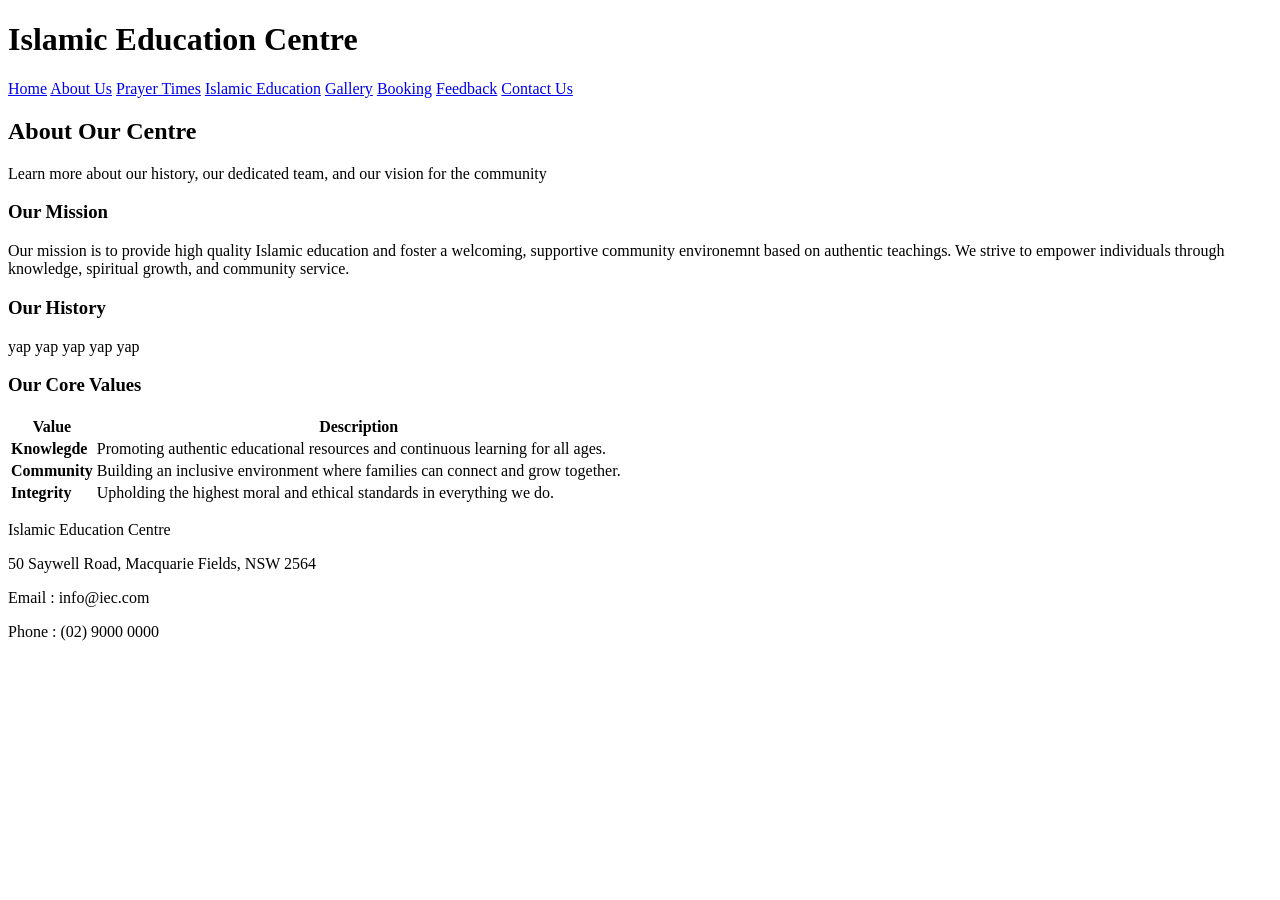
==== interactive media/about.html @ 5a1c0ba5 "Add files via upload" ====
<!DOCTYPE html>
<html lang="en">

<head>
    <meta charset="UTF-8">
    <meta name="viewport" content="width=device-width, initial-scale=1.0">

    <title>About Us</title>

    <!--css link-->
    <link rel="stylesheet" href="css">
</head>

<body>

    <!--header-->
    <header>
        <div class="header-container">
        <h1>Islamic Education Centre</h1>

        <nav>
            <a href="index.html">Home</a>
            <a href="about.html">About Us</a>
            <a href="prayer.html">Prayer Times</a>
            <a href="education.html">Islamic Education</a>
            <a href="gallery.html">Gallery</a>
            <a href="booking.html">Booking</a>
            <a href="feedback.html">Feedback</a>
            <a href="contact.html">Contact Us</a>
        </nav>
        </div>

    </header>

    <main>
        <section class="page-banner">
            <h2>About Our Centre</h2>
            <p>Learn more about our history, our dedicated team, and our vision for the community</p>
        </section>

        <section class="about-content">
            <div class="content-block">
                <h3>Our Mission</h3>
                <p>
                    Our mission is to provide high quality Islamic education and foster a welcoming, supportive community environemnt based on authentic teachings. We strive to empower individuals through knowledge, spiritual growth, and community service.
                </p>
            </div>

            <div class="content-block">
                <h3>Our History</h3>
                <p>
                    yap yap yap yap yap
                </p>
            </div>
        </section>

        <section class="values-section">
            <h3>Our Core Values</h3>
            <table>
                <tr>
                    <th>Value</th>
                    <th>Description</th>
                </tr>

                <tr>
                    <td><strong>Knowlegde</strong></td>
                    <td>Promoting authentic educational resources and continuous learning for all ages.</td>
                </tr>

                <tr>
                    <td><strong>Community</strong></td>
                    <td>Building an inclusive environment where families can connect and grow together.</td>
                </tr>

                <tr>
                    <td><strong>Integrity</strong></td>
                    <td>Upholding the highest moral and ethical standards in everything we do.</td>
                </tr>
            </table>
        </section>
    </main>

    <footer>
        <p>Islamic Education Centre</p>
        <p>50 Saywell Road, Macquarie Fields, NSW 2564</p>
        <p>Email : info@iec.com</p>
        <p>Phone : (02) 9000 0000</p>
    </footer>

</body>

</html>
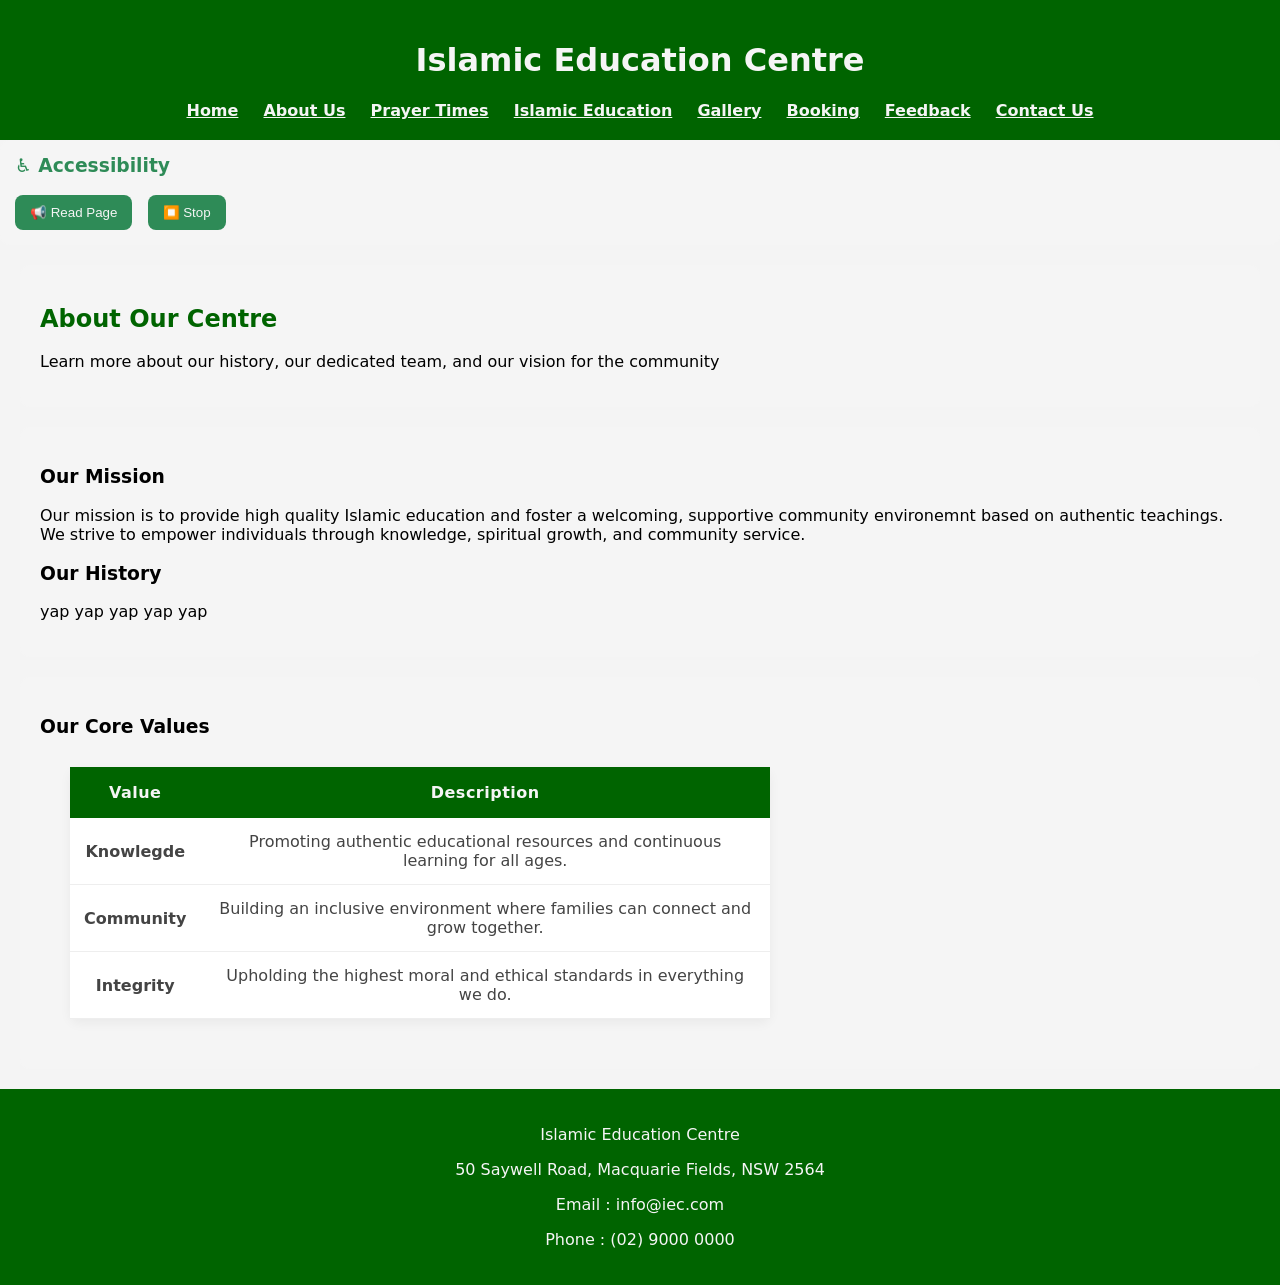
==== commit f49a1666: "Add files via upload" ====
--- a/interactive media/about.html
+++ b/interactive media/about.html
@@ -8,7 +8,7 @@
     <title>About Us</title>
 
     <!--css link-->
-    <link rel="stylesheet" href="css">
+    <link rel="stylesheet" href="style.css">
 </head>
 
 <body>
@@ -33,6 +33,14 @@
     </header>
 
     <main>
+
+        
+        <div class="accessibility">
+            <h3>♿ Accessibility</h3>
+            <button onclick="readPage()">📢 Read Page</button>
+            <button onclick="stopReading()">⏹️ Stop</button>
+        </div>
+
         <section class="page-banner">
             <h2>About Our Centre</h2>
             <p>Learn more about our history, our dedicated team, and our vision for the community</p>
@@ -87,6 +95,8 @@
         <p>Phone : (02) 9000 0000</p>
     </footer>
 
+    <script src="js"></script>
+
 </body>
 
 </html>
--- a/interactive media/style.css
+++ b/interactive media/style.css
@@ -0,0 +1,340 @@
+/*body*/
+body {
+    font-family: system-ui, -apple-system, BlinkMacSystemFont, 'Segoe UI', Roboto, Oxygen, Ubuntu, Cantarell, 'Open Sans', 'Helvetica Neue', sans-serif;
+    background-color: #f4f4f4;
+    margin: 0;
+}
+
+/*header*/
+header {
+    background-color: darkgreen;
+    color: whitesmoke;
+    text-align: center;
+    padding: 20px;
+}
+
+/*nav bar*/
+nav {
+    margin-top: 10px;
+}
+
+nav a {
+    color: whitesmoke;
+    margin: 10px;
+    font-weight: bold;
+}
+
+nav a:hover {
+    color: gold;
+}
+
+/*hero section*/
+.hero-section {
+    position: relative;
+    background-image: url('mosuqe\ int.png');
+    background-size: cover;
+    background-position: center;
+    height: 60vh;
+    display: flex;
+    justify-content: center;
+    align-items: center;
+    overflow: hidden;
+}
+
+/*overlay which darkens*/
+.hero-overlay {
+    background-color: rgba(12, 57, 36, 0.75) !important;
+    position: absolute;
+    top: 0;
+    left: 0;
+    width: 100%;
+    height: 100%;
+    display: flex;
+    flex-direction: column;
+    justify-content: center;
+    align-items: center;
+    text-align: center;
+    z-index: 1;
+}
+
+/*centered content*/
+.hero.content {
+    max-width: 800px;
+    padding: 20px;
+    color: whitesmoke;
+}
+
+.hero-content h2{
+    color: whitesmoke;
+    font-size: 2.8rem;
+    margin-bottom: 15px;
+    letter-spacing: 0.5px;
+}
+
+.hero-content p{
+    font-size: 1.2rem;
+    color: whitesmoke
+}
+
+/*buttons*/
+.button {
+    background-color: gold;
+    color: black;
+    padding: 10px 20px;
+    border-radius: 5px;
+    display: inline-block;
+    margin: 10px;
+}
+
+.button:hover {
+    background-color: orange;
+}
+
+/*sections*/
+section {
+    background-color:whitesmoke;
+    margin: 20px;
+    padding: 20px;
+    border-radius: 10px;
+}
+
+/*headings*/
+h2 {
+    color: darkgreen;
+}
+
+/*prayer table*/
+table {
+    width: 100%;
+    max-width: 700px;
+    margin: 30px;
+    border-collapse: collapse;
+    box-shadow: 0 4px 12px rgba( 0, 0, 0, 0.05);
+    border-radius: 8px;
+}
+
+th {
+    background-color: darkgreen;
+    color: whitesmoke;
+    padding: 16px;
+    font-size: 1rem;
+    font-weight: 600;
+    letter-spacing: 0.5px;
+}
+
+td {
+    padding: 14px;
+    text-align: center;
+    color: #444444;
+    border-bottom: 1px solid #eeeeee;
+    background-color: #ffffff;
+}
+
+table tbody tr:hover td{
+    background-color: #f1ede4;
+}
+
+/*section control*/
+.services-section {
+    padding: 60px 0;
+    background-color: #ffffff;
+}
+
+.announcements-section {
+    padding: 60px 0;
+    background-color: #fcfbf7;
+}
+
+/*service grid layout*/
+.service-grid {
+    display: flex;
+    gap: 20px;
+    justify-content: space-between;
+    margin-top: 30px;
+    max-width: 1000px;
+    margin-left: auto;
+    margin-right: right;
+}
+
+/*service card blocks*/
+.service-card {
+    flex: 1;
+    background-color: #ffffff !important;
+    padding: 25px !important;
+    border-radius: 8px !important;
+    border-top: 4px solid #0c3924 !important;
+    box-shadow: 0 4px 15px rgba(0, 0, 0, 0.05) !important;
+    text-align: left !important;
+}
+
+service-card:hover {
+    transform: translateY(-5px)
+}
+
+.service-card h3 {
+    color: #0c3924 !important;
+    font-size: 1.25rem !important;
+    margin-bottom: 12px !important;
+    margin-top: 0 !important;
+}
+
+.service-card p{
+    color: #555555 !important;
+    font-size: 0.95rem !important;
+    line-height: 1.6 !important;
+    margin: 0 !important;
+}
+
+/*announcement set up*/
+.announcement-feed {
+    max-width: 700px;
+    margin: 30px;
+    display: flex;
+    flex-direction: column;
+    gap: 15px;
+}
+
+/*indiv announcement bar items*/
+.announcement-item {
+    display: flex;
+    align-items: center;
+    gap: 15px;
+    background-color: #ffffff;
+    padding: 15px 20px;
+    border-radius: 6px;
+    border-left: 5px solid #0c3924;
+    box-shadow: 0 2px 8px rgba(0, 0, 0, 0.03);
+    text-align: left;
+}
+
+/*notive types based on urgency*/
+.announcement-item.danger-notice { border-left-color: #d9534f;}
+.announcement-item.dynamic-notice { border-left-color: #dfb76c;}
+
+.announcement-tag {
+    font-size: 0.75rem;
+    font-weight: bold;
+    padding: 4px 8px;
+    border-radius: 4px;
+    background-color: #eeeeee;
+    color: #555555;
+    letter-spacing: 0.5px;
+}
+
+.announcement-item p {
+    margin: 0 !important;
+    color: #222222;
+    font-size: 1.05rem !important;
+    text-align: left !important;
+}
+
+.announcement-item h2,
+.announcement-item h3 {
+    color: #0c3924;
+    margin: 0 !important;
+}
+
+/*adaptability to diff devices*/
+@media (max-width: 768px) {
+    .service-grid {
+        flex-direction: column;
+    }
+    .announcement-item {
+        flex-direction: column;
+        align-items: flex-start;
+        gap: 5px;
+    }
+} 
+
+/*images*/
+img {
+    display: block;
+    margin: auto;
+    max-width: 100%;
+    border-radius: 10px;
+}
+
+/*forms*/
+form {
+    width: 60%;
+    margin: auto;
+}
+
+input,
+textarea {
+    width: 100%;
+    padding: 10px;
+    margin-top: 5px;
+    margin-bottom: 15px;
+}
+
+input[type="submit"] {
+    background-color: darkgreen;
+    color: whitesmoke;
+    border: none;
+    cursor: pointer;
+}
+
+input[type="submit"]:hover{
+    background-color: green;
+}
+
+/*footer*/
+footer {
+    background-color: darkgreen;
+    color: whitesmoke;
+    text-align: center;
+    padding: 20px;
+    margin-top: 20px;
+}
+
+/*mobile view*/
+@media (max-width: 768px) {
+    nav a {
+        display: block;
+        margin: 10px 0;
+    }
+    form {
+        width: 90%;
+    }
+    .hero {
+        padding: 30px;
+    }
+}
+
+/*gallery images*/
+section img{
+    margin: 10px;
+}
+
+.map {
+    width: 100%;
+    height: 450px;
+    border: 0;
+}
+
+.accessibility {
+    background-color: whitesmoke;
+    padding: 15px;
+    border-radius: 10px;
+    margin-bottom: 20px;
+}
+
+.accessibility h3 {
+    margin-top: 0;
+    color: #2e8b57;
+}
+
+.accessibility button {
+    background-color: #2e8b57;
+    color: whitesmoke;
+    border: none;
+    padding: 10px 15px;
+    border-radius: 8px;
+    cursor: pointer;
+    margin-right: 10px;
+}
+
+.accessibility button:hover {
+    background-color: #1b5e20;
+}
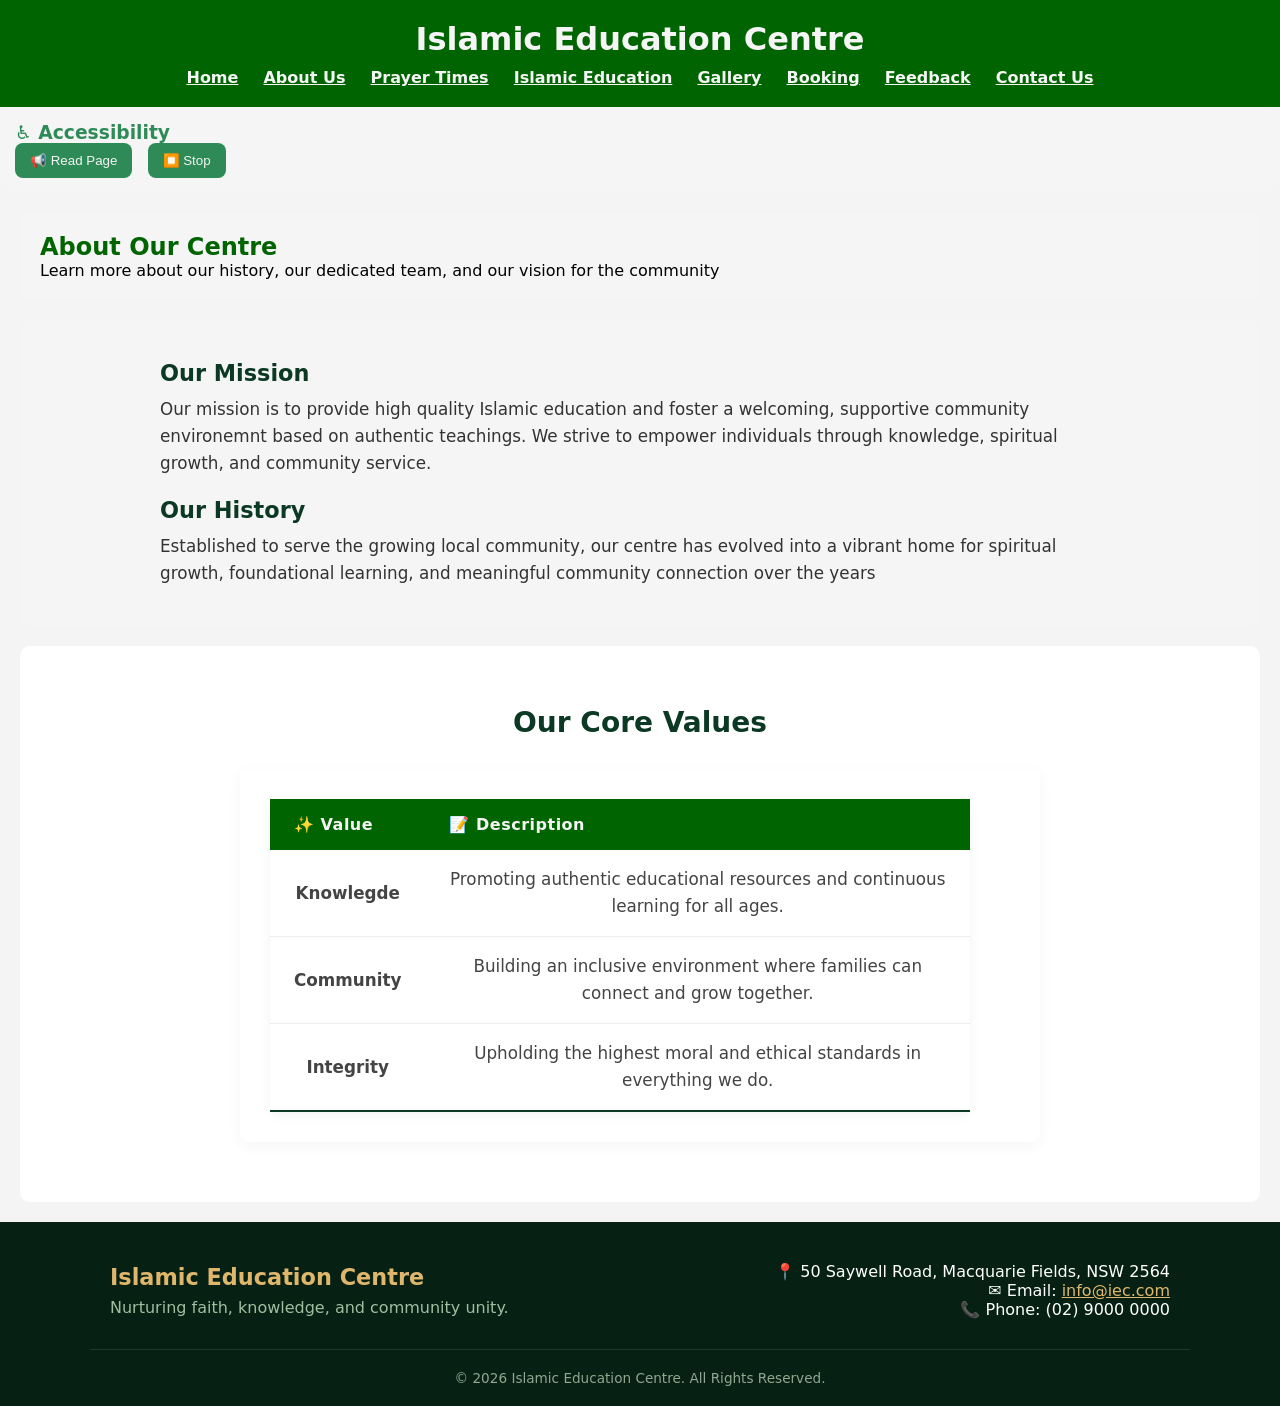
==== commit 1cd2e5b4: "Add files via upload" ====
--- a/interactive media/about.html
+++ b/interactive media/about.html
@@ -57,19 +57,27 @@
             <div class="content-block">
                 <h3>Our History</h3>
                 <p>
-                    yap yap yap yap yap
+                    Established to serve the growing local community, our centre has evolved into a vibrant home for spiritual growth, foundational learning, and meaningful community connection over the years
                 </p>
             </div>
         </section>
 
         <section class="values-section">
+            <div class="content-container">
             <h3>Our Core Values</h3>
-            <table>
+            <div class="title-underline"></div>
+
+            <div class="table-responsive">
+
+            <table class="styled-table">
+                <thead>
                 <tr>
-                    <th>Value</th>
-                    <th>Description</th>
+                    <th>✨ Value</th>
+                    <th>📝 Description</th>
                 </tr>
+                </thead>
 
+                <tbody>
                 <tr>
                     <td><strong>Knowlegde</strong></td>
                     <td>Promoting authentic educational resources and continuous learning for all ages.</td>
@@ -84,15 +92,30 @@
                     <td><strong>Integrity</strong></td>
                     <td>Upholding the highest moral and ethical standards in everything we do.</td>
                 </tr>
+                </tbody>
             </table>
+            </div>
+            </div>
         </section>
     </main>
 
-    <footer>
-        <p>Islamic Education Centre</p>
-        <p>50 Saywell Road, Macquarie Fields, NSW 2564</p>
-        <p>Email : info@iec.com</p>
-        <p>Phone : (02) 9000 0000</p>
+  <!--Footer-->
+    <footer style="width: 100%; background-color: #062014; color: #ffffff; padding: 40px 0 20px 0; box-sizing: border-box; margin: 0;">
+        <div class="footer-container">
+            <div class="footer-brand">
+                <h3>Islamic Education Centre</h3>
+                <p>Nurturing faith, knowledge, and community unity.</p>
+            </div>
+            <div class="footer-info">
+                <p>📍 50 Saywell Road, Macquarie Fields, NSW 2564</p>
+                <p>✉️ Email: <a href="mailto:info@iec.com">info@iec.com</a></p>
+                <p>📞 Phone: (02) 9000 0000</p>
+            </div>
+
+        </div>
+        <div class="footer-bottom">
+            <p>&copy; 2026 Islamic Education Centre. All Rights Reserved.</p>
+        </div>
     </footer>
 
     <script src="js"></script>
--- a/interactive media/style.css
+++ b/interactive media/style.css
@@ -1,4 +1,20 @@
-/*body*/
+/**full-width layout**/
+* {
+    margin: 0;
+    padding: 0;
+    box-sizing: border-box;
+}
+
+html, body {
+    width: 100% !important;
+    max-width: 100% !important;
+    margin: 0 !important;
+    padding: 0 !important;
+    overflow-x: hidden; /**stops horizontal scroll issues**/
+    background-color: #fcfbf7;
+}
+
+/**body**/
 body {
     font-family: system-ui, -apple-system, BlinkMacSystemFont, 'Segoe UI', Roboto, Oxygen, Ubuntu, Cantarell, 'Open Sans', 'Helvetica Neue', sans-serif;
     background-color: #f4f4f4;
@@ -337,4 +353,202 @@
 
 .accessibility button:hover {
     background-color: #1b5e20;
+}
+
+/**quick link layout style**/
+.quick-links-section {
+    padding: 60px;
+    background-color: #fcfbf7;
+    text-align: center;
+}
+
+.quick-links-intro {
+    max-width: 650px;
+    margin: 0 auto 30px;
+    color: #666666;
+    font-size: 1.05rem;
+    line-height: 1.6;
+}
+
+.link-btn-grid {
+    display: flex;
+    justify-content: centre;
+    gap: 15px;
+    flex-wrap: wrap;
+    margin-top: 20px;
+}
+
+.link-btn {
+    display: inline-block;
+    padding: 12px 24px;
+    background-color: #ffffff;
+    color: #0c3924;
+    font-weight: 600;
+    border-radius: 6px;
+    border: 2px solid #0c3924;
+    box-shadow: 0 2px 6px rgba(0, 0, 0, 0.02);
+}
+
+.link-btn:hover {
+    background-color: #0c3924;
+    color: #ffffff;
+    transform: translateY(-2px) !important;
+    box-shadow: 0 4px 12px rgba(12, 57, 36, 0.15);
+}
+
+.site-footer {
+    width: 100% !important;
+    background-color: #062014;
+    color: #ffffff;
+    padding: 40px 0 20px 0;
+    font-family: inherit;
+}
+
+.footer-container {
+    max-width: 1100px;
+    margin: 0 auto !important;
+    padding: 0 20px !important;
+    display: flex;
+    justify-content: space-between;
+    align-items: center;
+    flex-wrap: wrap;
+    gap: 20px;
+    box-sizing: border-box;
+}
+
+.footer-brand {
+    text-align: left !important;
+}
+
+.footer-info {
+    text-align: right !important;
+}
+
+.footer-brand h3 {
+    color: #dfb76c;
+    margin: 0 0 8px 0;
+    font-size: 1.4rem;
+}
+
+.footer-brand p {
+    color: #a0bfa0;
+}
+
+.footer-info a {
+    color: #dfb76c;
+}
+
+.footer-info a:hover {
+    text-decoration: underline;
+}
+
+.footer-bottom {
+    width: 100%;
+    max-width: 1100px;
+    margin: 30px auto 0 auto !important;
+    padding-top: 20px;
+    border-top: 1px solid rgba(255, 255, 255, 0.1);
+    text-align: center !important;
+}
+
+.footer-bottom p {
+    margin: 0 !important;
+    font-size: 0.85rem;
+    color: #8fa88f;
+    text-align: center !important;
+}
+
+/**adaptable to phone layout**/
+@media (max-width: 768px) {
+    .footer-container {
+        flex-direction: column;
+        text-align: center !important;
+    }
+    .footer-brand, .footer-info {
+        text-align: center !important;
+    }
+}
+
+/**about us page is centered on screens**/
+.content-block {
+    max-width: 1000px;
+    margin: 20px auto;
+    padding: 0 20px;
+    text-align: left;
+}
+
+.content-block h3 {
+    color: #0c3924;
+    font-size: 1.4rem;
+    margin-bottom: 10px;
+}
+
+.content-block p {
+    color: #333333;
+    line-height: 1.6;
+    font-size: 1.05rem;
+}
+
+.values-section {
+    padding: 60px 0;
+    background-color: #ffffff;
+    text-align: center;
+}
+
+.values-section h3 {
+    font-size: 1.75rem;
+    color: #0c3924;
+    margin-bottom: 5px;
+}
+
+/**responsive container to prevent overflow on smaller screens**/
+.table-responsive {
+    width: 100%;
+    max-width: 800px;
+    margin: 30px auto 0 auto;
+    overflow-x: auto;
+    box-shadow: 0 4px 15px rgba(0, 0, 0, 0.04);
+    border-radius: 8px;
+}
+
+/**table style**/
+.styled-table {
+    width: 100%;
+    border-collapse: collapse;
+    background-color: #ffffff;
+    font-size: 1.05rem;
+    text-align: left;
+}
+
+/**header design**/
+.styled-table thead tr {
+    background-color: #0c3924;
+    color: #ffffff;
+    font-weight: 600;
+}
+
+.styled-table th,
+.styled-table td {
+    padding: 16px 24px;
+}
+
+/**description text style**/
+.styled-table tbody td:last-child {
+    color: #444444;
+    line-height: 1.6;
+}
+
+/**row lines**/
+.styled-table tbody td {
+    border-bottom: 1px solid #eeeeee;
+}
+
+/**hover**/
+.styled-table tbody tr:hover {
+    background-color: #fcfbf7;
+}
+
+/**clean bottom boundary border**/
+.styled-table tbody tr:last-of-type {
+    border-bottom: 2px solid #0c3924;
 }
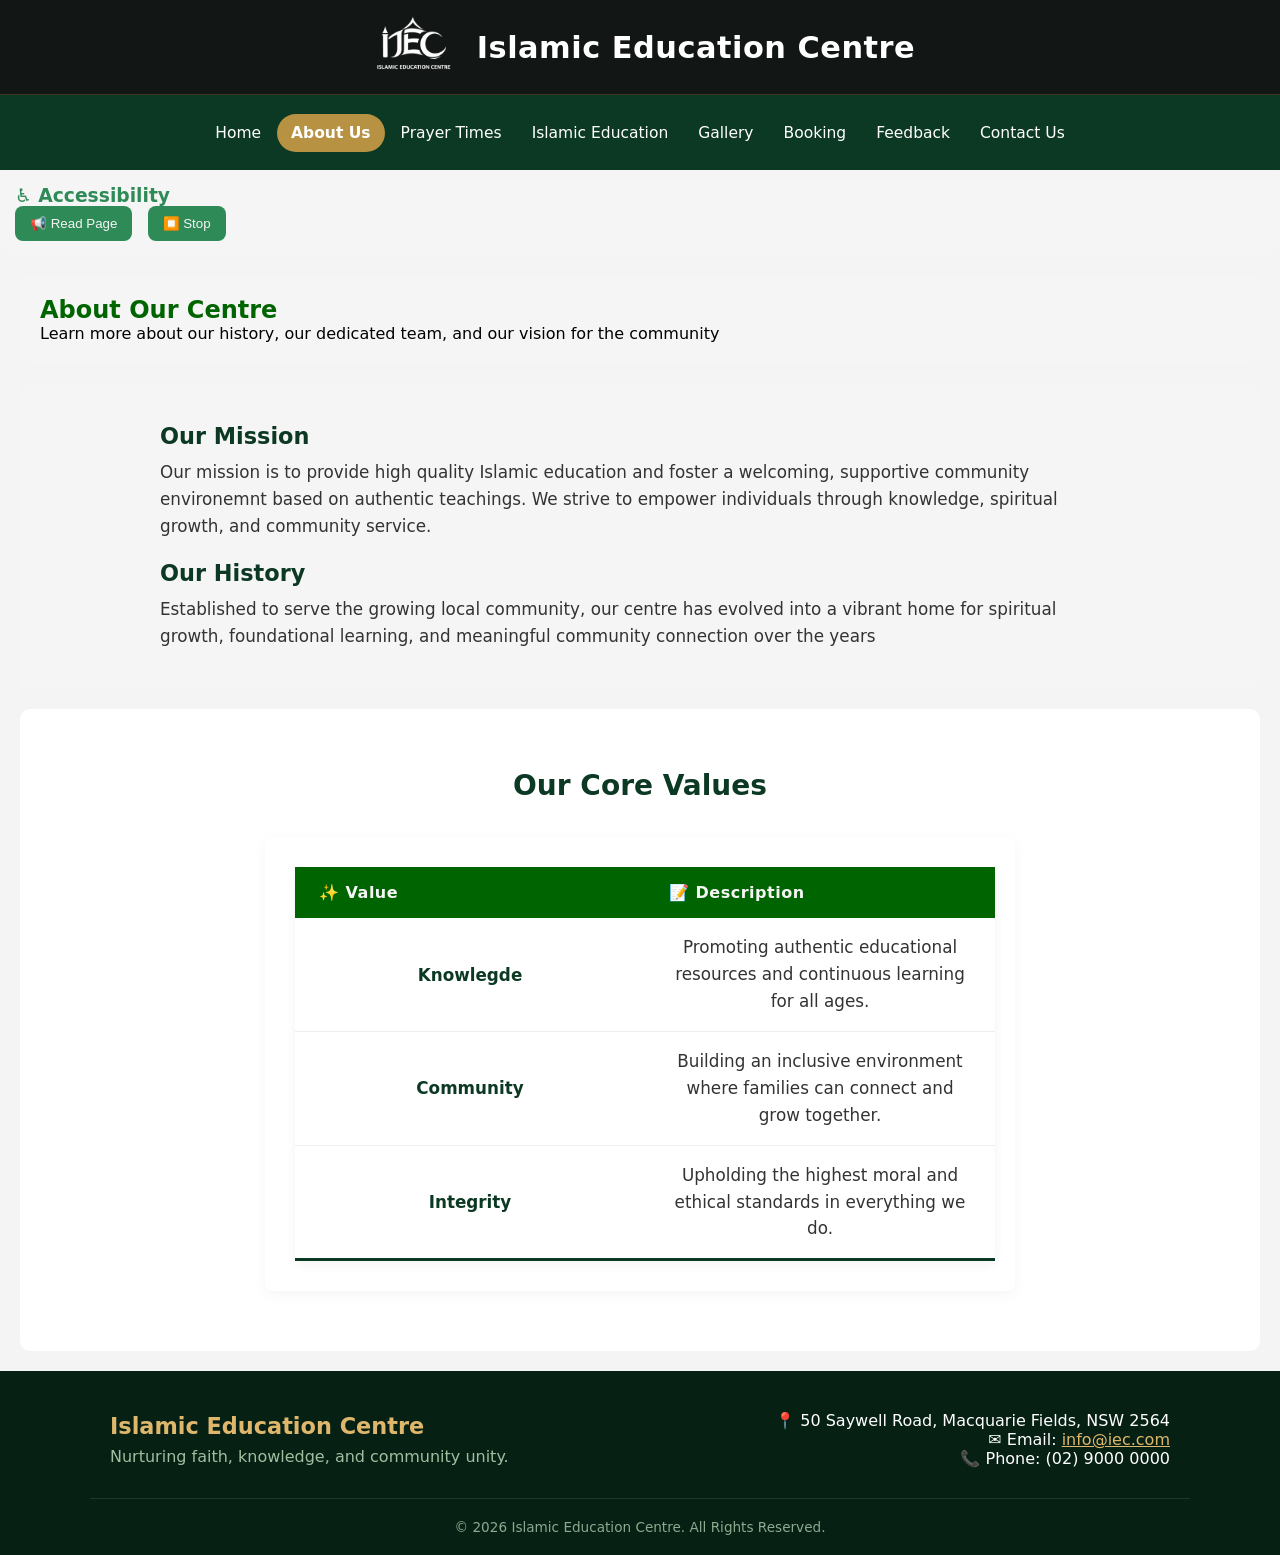
==== commit 03b0552a: "Add files via upload" ====
--- a/interactive media/about.html
+++ b/interactive media/about.html
@@ -14,22 +14,29 @@
 <body>
 
     <!--header-->
-    <header>
-        <div class="header-container">
-        <h1>Islamic Education Centre</h1>
+    <header class="site-header">
 
-        <nav>
+        <div class="top-bar">
+            <div class="top-bar-container">
+                <div class="brand-logo-group">
+                    <img src="IEC LOGO - Copy.png" class="top-logo-img">
+                    <h1 class="top-title-text">Islamic Education Centre</h1>
+                </div>
+            </div>
+        </div>
+
+        <nav class="main-navbar"> 
+        <div class="nav-links">
             <a href="index.html">Home</a>
-            <a href="about.html">About Us</a>
+            <a href="about.html" class="active">About Us</a>
             <a href="prayer.html">Prayer Times</a>
             <a href="education.html">Islamic Education</a>
             <a href="gallery.html">Gallery</a>
             <a href="booking.html">Booking</a>
             <a href="feedback.html">Feedback</a>
             <a href="contact.html">Contact Us</a>
+        </div>
         </nav>
-        </div>
-
     </header>
 
     <main>
--- a/interactive media/style.css
+++ b/interactive media/style.css
@@ -22,26 +22,84 @@
 }
 
 /*header*/
-header {
-    background-color: darkgreen;
-    color: whitesmoke;
-    text-align: center;
-    padding: 20px;
+.site-header {
+    width: 100% !important;
+    display: flex !important;
+    flex-direction: column !important;
+}
+
+.top-bar-container {
+    max-width: 1200px !important;
+    margin: 0 auto !important;
+    padding: 0 30px !important;
+    display: flex !important;
+    align-items: center !important;
+    height: 70px !important;
+    justify-content: center !important;
+}
+
+.top-bar {
+    background-color: #121614;
+    border-bottom: 1px solid rgba( 184, 146, 67, 0.25) !important;
+    padding: 12px 0 !important;
+}
+
+.brand-logo-group {
+    display: flex !important;
+    align-items: center !important;
+    gap: 15px !important;
+    justify-content: center !important;
+}
+
+.top-logo-img {
+    height: 97px !important;
+    width: auto !important;
+    object-fit: contain !important;
+}
+
+.top-title-text {
+    color: #ffffff;
+    font-size: 1.9rem !important;
+    font-weight: 700 !important;
+    letter-spacing: 0.5px !important;
+    margin: 0 !important;
 }
 
 /*nav bar*/
-nav {
-    margin-top: 10px;
-}
-
-nav a {
-    color: whitesmoke;
-    margin: 10px;
-    font-weight: bold;
-}
-
-nav a:hover {
-    color: gold;
+.main-navbar {
+    background-color: #0c3924 !important;
+    height: 75px !important;
+    padding: 0 30px !important;
+    display: flex !important;
+    justify-content: center !important;
+    align-items: center !important;
+}
+
+.nav-links {
+    display: flex !important;
+    align-items: center !important;
+    gap: 2px !important;
+}
+
+.nav-links a {
+    color: #ffffff !important;
+    text-decoration: none !important;
+    font-size: 0.97rem !important;
+    font-weight: 500 !important;
+    padding: 10px 14px !important;
+    border-radius: 50px !important;
+    display: inline-block !important;
+}
+
+.nav-links a:hover {
+    color: #b89243;
+    background-color: #b8934377
+}
+
+.nav-links a.active {
+    color: #0c3924;
+    background-color: #b89243;
+    font-weight: 600 !important;
 }
 
 /*hero section*/
@@ -183,7 +241,7 @@
     text-align: left !important;
 }
 
-service-card:hover {
+.service-card:hover {
     transform: translateY(-5px)
 }
 
@@ -551,4 +609,706 @@
 /**clean bottom boundary border**/
 .styled-table tbody tr:last-of-type {
     border-bottom: 2px solid #0c3924;
+}
+
+/**layout spacing for prayer table**/
+.prayer-times-section {
+    padding: 60px 0;
+    background-color: #ffffff;
+    text-align: center;
+}
+
+.prayer-times-section h2 {
+    font-size: 2rem;
+    color: #0c3924;
+    margin-bottom: 5px;
+}
+
+/**responsive container to adapt to smaller devices**/
+.table-responsive {
+    width: 100%;
+    max-width: 750px;
+    margin: 35px auto 0 auto;
+    overflow-x: auto;
+    box-shadow: 0 4px 15px rgba(0, 0, 0, 0.04);
+    border-radius: 8px;
+}
+
+/**table formatting**/
+.styled-table {
+    width: 100%;
+    border-collapse: collapse;
+    background-color: #ffffff;
+    font-size: 1.05rem;
+    text-align: left;
+}
+
+/**header design**/
+.styled-table tr {
+    background-color: #0c3924;
+    color: #ffffff;
+    font-weight: 600;
+}
+
+.styled-table th,
+.styled-table td {
+    padding: 16px 24px;
+}
+
+/**bold first col elements**/
+.styled-table tbody td:first-child {
+    color: #0c3924;
+    font-weight: 600;
+    width: 50%;
+}
+
+/**style second col elements**/
+.styled-table tbody td:last-child {
+    color: #333333;
+    font-weight: 500;
+    width: 50%;
+}
+
+/**add clean separating lines between grid**/
+.styled-table tbody td {
+    border-bottom: 1px solid #eeeeee;
+}
+
+/**hover effect**/
+.styled-table tbody tr:hover {
+    background-color: #fcfbf7;
+}
+
+/**bottom table line thingy**/
+.styled-table tbody tr:last-of-type {
+    border-bottom: 3px solid #0c3924;
+}
+
+/**div which has both informational items side by side**/
+.jummah-reminder-section {
+    padding: 50px 0 80px 0;
+    background-color: #fcfbf7;
+}
+
+/**div layout**/
+.jummah-reminder-section .content-container {
+    display: flex;
+    max-width: 950px;
+    margin: 0 auto;
+    padding: 0 20px;
+    gap: 30px;
+    justify-content: center;
+}
+
+/**card blocks**/
+.prayer-card {
+    flex: 1;
+    background-color: #ffffff;
+    padding: 35px;
+    border-radius: 12px;
+    box-shadow: 0 4px 20px rgba(0, 0, 0, 0.03);
+    border: 1px solid #eaeaea;
+    text-align: left;
+    box-sizing: border-box;
+}
+
+/**thingy separating card categories**/
+.jummah-card {
+    border-top: 4px solid #0c3924;
+}
+
+.reminder-card {
+    border-top: 4px solid #dfb76c;
+}
+
+.prayer-card h3 {
+    color: #0c3924;
+    font-size: 1.35rem;
+    margin: 0 0 12px 0;
+}
+
+/**separater line under heading**/
+.card-underline {
+    width: 40px;
+    height: 3px;
+    background-color: #dfb76c;
+    margin-bottom: 20px;
+    border-radius: 2px;
+}
+
+.time-badge-container {
+    display: flex;
+    gap: 15px;
+    margin-bottom: 20px;
+}
+
+.time-badge {
+    background-color: #f0f5f2;
+    color: #0c3924;
+    padding: 8px 16px;
+    border-radius: 6px;
+    font-size: 0.95rem;
+    border: 1px solid rgba(12, 57, 36, 0.08);
+}
+
+.card-description {
+    color: #555555;
+    line-height: 1.6;
+    margin: 0;
+    font-size: 1rem;
+}
+
+/**list decor**/
+.reminder-list {
+    margin: 0;
+    padding-left: 20px;
+    color: #555555;
+}
+
+.reminder-list li {
+    margin-bottom: 12px;
+    line-height: 1.5;
+    font-size: 0.98rem;
+}
+
+.reminder-list li:last-child {
+    margin-bottom: 0;
+}
+
+/**mobile adaptability scaling**/
+@media (max-width: 768px) {
+    .jummah-reminder-section .content-container {
+        flex-direction: column;
+        gap: 20px
+    }
+}
+
+/**background padding to make it look better**/
+.booking-section {
+    padding: 60px 20px;
+    background-color: #fcfbf7;
+    display: flex;
+    justify-content: center;
+}
+
+/**form card config**/
+.form-container {
+    width: 100%;
+    max-width: 650ppx;
+    background-color: #ffffff;
+    padding: 40px;
+    border-radius: 12px;
+    box-shadow: 0 4px 25px rgba(0, 0, 0, 0.04);
+    border: 1px solid #eaeaea;
+    box-sizing: border-box;
+}
+
+.form-container h2 {
+    color: #0c3924;
+    font-size: 1.8rem;
+    margin: 0 0 10px 0;
+    text-align: center;
+}
+
+.form-subtitle {
+    color: #666666;
+    font-size: 1rem;
+    text-align: center;
+    margin-bottom: 30px;
+    line-height: 1.5;
+}
+
+/**layout spacing**/
+.form-group label {
+    margin-bottom: 22px;
+    text-align: left;
+}
+
+/**alignment config for input elements**/
+.form-group label {
+    display: block;
+    font-weight: 600;
+    margin-bottom: 8px;
+    color: #0c3924;
+    font-size: 0.95rem;
+}
+
+/**text fields and areas style**/
+.form-container input[type="text"],
+.form-container input[type="email"],
+.form-container input[type="tel"],
+.form-container input[type="date"],
+.form-container textarea {
+    width: 100%;
+    padding: 12px 16px;
+    font-size: 1rem;
+    border: 1px solid #cccccc;
+    border-radius: 6px;
+    background-color: #ffffff;
+    color: #333333;
+    box-sizing: border-box;
+}
+/**responsice glow**/
+.form-container input:focus {
+    outline: none;
+    border-color: #0c3924;
+    box-shadow: 0 0 0 3px rgba(12, 57, 36, 0.1);
+    background-color: #fbfdfc;
+}
+
+/**textarea customisation settings**/
+.form-container textarea {
+    resize: vertical;
+    font-family: inherit;
+}
+
+/**styled submit button**/
+.submit-btn {
+    width: 100%;
+    background-color: #0c3924;
+    color: #ffffff;
+    padding: 14px 20px;
+    font-size: 1.1rem;
+    font-weight: 600;
+    border-radius: 6px;
+    cursor: pointer;
+    margin-top: 10px;
+}
+
+.submit-btn:hover {
+    background-color: #062014;
+}
+
+.submit-btn:active {
+    transform: scale(0.99);
+}
+
+/**edu page layout**/
+.education-hub {
+    padding: 60px 0;
+    background-color: #fcfbf7;
+    text-align: center;
+}
+
+.education-hub .content-container {
+    max-width: 1100px;
+    margin: 0;
+    padding: 0 20px;
+}
+
+/**spotlight box**/
+.inspiration-banner {
+    background-color: #0c3924;
+    color: #ffffff;
+    padding: 40px 30px;
+    border-radius: 12px;
+    margin-bottom: 50px;
+    box-shadow: 0 4px 20px rgba(0, 0, 0, 0.05);
+    text-align: center;
+}
+
+.spotlight-tag {
+    display: inline-block;
+    background-color: #ffffff;
+    color: #0c3924 !important;
+    padding: 6px 16px;
+    border-radius: 20px;
+    font-size: 0.85rem;
+    font-weight: 700;
+    margin-bottom: 15px;
+    letter-spacing: 0.5px;
+    box-shadow: 0 2px 8px rgba(0, 0, 0, 0.15);
+    border: 1px solid rgba(12, 57, 36, 0.2);
+}
+
+.inspiration-banner h2 {
+    font-style: italic;
+    font-weight: 500;
+    font-size: 1.6rem;
+    line-height: 1.5;
+    margin: 0 0 10px 0;
+    color: #ffffff;
+}
+
+.inspiration-banner .reference {
+    color: #dfb76c;
+    font-weight: 600;
+    margin-bottom: 15px;
+}
+
+.inspiration-banner .banner-note {
+    color: #a3c4b4;
+    font-size: 0.95rem;
+    margin: 0;
+}
+
+/**title**/
+.section-title-block {
+    margin: 40px 0 25px 0;
+    text-align: left;
+}
+
+.section-title-block h3 {
+    color: #0c3924;
+    font-size: 1.5rem;
+    margin: 0 0 5px 0;
+}
+
+/**two col display grid**/
+.knowledge-grid {
+    display: grid;
+    grid-template-columns: repeat(2, 1fr);
+    gap: 25px;
+    margin-bottom: 50px;
+}
+
+/**info cards**/
+.info-card {
+    background-color: #9999991f;
+    padding: 30px;
+    border-radius: 8px;
+    border: 1px solid #9999991f;
+    box-shadow: 0 4px 15px rgba(0, 0, 0, 0.02);
+    text-align: left;
+    display: flex;
+    flex-direction: column;
+    justify-content: space-between;
+}
+
+.info-card:hover {
+    transform: translateY(-3px);
+    box-shadow: 0 6px 20px rgba(0, 0, 0, 0.05);
+}
+
+/**colour for section**/
+.ayah-card {
+    border-left: 4px solid #0c3924;
+}
+
+.haditd-card {
+    border-left: 4px solid #dfb76c;
+}
+
+.card-surah {
+    font-size: 0.85rem;
+    color: #2c2c2c;
+    font-weight: 600;
+    margin-bottom: 15px;
+    display: block;
+    letter-spacing: 0.5px;
+}
+
+.info-card h4 {
+    color: #0c3924;
+    font-size: 1.2rem;
+    margin: 0 0 10px 0;
+}
+
+/**arabic text styling**/
+.arabic-text {
+    font-size: 1.4rem;
+    color: #0c3924;
+    text-align: right;
+    margin: 0 0 15px 0;
+    direction: rtl;
+    line-height: 1.8;
+    font-family: Georgia, 'Times New Roman', Times, serif;
+}
+
+.translation {
+    color: #444444;
+    line-height: 1.6;
+    font-size: 1rem;
+    margin: 0;
+    font-style: italic;
+}
+
+/**mobile resposive adaptability**/
+@media (max-width: 768px) {
+    .knowledge-grid {
+        grid-template-columns: 1fr;  /**-> makes it into single file line vertically**/
+        gap: 20px;
+    }
+
+    .inspiration-banner h2 {
+        font-size: 1.35rem;
+    }
+}
+
+/**main section layout**/
+.contact-section {
+    padding: 60px 0;
+    background-color: #fcfbf7;
+}
+
+.contact-info-row {
+    display: flex !important;
+    flex-direction: row !important;
+    gap: 30px;
+    width: 100% !important;
+    margin-bottom: 40px !important;
+    box-sizing: border-box !important;
+}
+
+.contact-info-row .info-details-card {
+    flex: 1 !important;
+    min-height: 290px !important;
+    background-color: #ffffff;
+    padding: 30px !important;
+    border-radius: 12px !important;
+    box-shadow: 0 4px 25px rgba(0, 0, 0, 0.04);
+    border: 1px solid #eaeaea !important;
+    text-align: left Im !important;
+    box-sizing: border-box Im !important;
+    display: flex !important;
+    flex-direction: column !important;
+    justify-content: flex-start !important;
+}
+
+.info-details-card h3 {
+    color: #0c3924;
+    font-size: 1.4rem;
+    margin: 0 0 10px 0;
+}
+
+.detail-item {
+    display: flex !important;
+    gap: 15px !important;
+    margin-bottom: 20px !important;
+    align-items: flex-start !important;
+}
+
+.detail-item:last-child {
+    margin-bottom: 0 !important;
+}
+
+.detail-icon {
+    font-size: 1.3rem;
+    margin-bottom: 2px;
+}
+
+.detail-item strong {
+    color: #0c3924;
+    font-size: 0.95rem;
+    display: block;
+    margin-bottom: 2px;
+}
+
+.detail-item p, .detail-item a {
+    color: #555555;
+    margin: 0;
+    font-size: 1rem;
+}
+
+.detail-item a:hover {
+    color: #dfb76c;
+}
+
+.location-text {
+    color: #555555;
+    font-size: 0.95rem;
+    line-height: 1.5;
+    margin: 0 0 15px 0;
+}
+
+.map-placeholder {
+    width: 100% !important;
+    height: 170px !important;
+    background-color: #f4f6f5;
+    border: 1px solid #e0e0e0 !important;
+    border-radius: 12px !important;
+    display: flex !important;
+    flex-direction: column !important;
+    align-items: center !important;
+    justify-content: center !important;
+    color: #0c3924;
+    font-weight: 500 !important;
+    margin-top: auto;
+    overflow: visible !important;
+    position: relative !important;
+}
+
+.map-placeholder iframe {
+    border-radius: 12px !important;
+    width: 100% !important;
+    height: 100% !important;
+    display: block !important;
+}
+
+.map-icon {
+    margin-bottom: 5px;
+    position: absolute !important;
+    top: 0 !important;
+    left: 50% !important;
+    transform: translate(-50%, -50%) !important;
+    padding: 6px 10px !important;
+    border-radius: 30px !important;
+    font-size: 2.1rem !important;
+    z-index: 99 !important;
+    line-height: 1 !important;
+    display: inline-block !important;
+}
+
+.full-width-form-wrapper {
+    display: flex !important;
+    justify-content: center !important;
+    width: 100% !important;
+}
+
+.full-width-form-wrapper .form-container {
+    width: 100% !important;
+    max-width: 1100px !important;
+    background-color: #ffffff;
+    padding: 40px;
+    border-radius: 12px !important;
+    box-shadow: 0 4px 25px rgba(0, 0, 0, 0.04);
+    border: 1px solid #eaeaea;
+    box-sizing: border-box !important;
+    display: block !important;
+}
+
+.form-group {
+    margin-bottom: 24px !important;
+    display: block !important;
+    clear: both !important;
+    position: relative !important;
+    text-align: left !important;
+}
+
+.form-group label {
+    display: block !important;
+    position: static !important;
+    font-weight: 600 !important;
+    margin-bottom: 8px !important;
+    color: #0c3924;
+    font-size: 0.95rem !important;
+    text-align: left !important;
+}
+
+.form-container input[type="text"],
+.form-container input[type="email"],
+.form-container textarea {
+    display: block !important;
+    position: static !important;
+    width: 100% !important;
+    padding: 12px 16px !important;
+    font-size: 1rem !important;
+    border: 1px solid #cccccc;
+    border-radius: 6px !important;
+    background-color: #ffffff;
+    color: #333333;
+    box-sizing: border-box !important;
+    margin: 0 !important;
+}
+
+.form-container input:focus,
+.form-container textarea:focus {
+    border-color: #0c3924 !important;
+    box-shadow: 0 0 0 3px rgba(12, 57, 36, 0.1) !important;
+}
+
+/**ohone responsiveness**/
+@media (max-width: 768px) {
+    .contact-info-row {
+        flex-direction: column !important; /**->stacks cols on phones**/
+    }
+}
+
+/**centering form**/
+form {
+    max-width: 600px !important;
+    margin: 30px auto !important;
+    background-color: #ffffff;
+    padding: 30px !important;
+    border-radius: 12px !important;
+    box-shadow: 0 4px 15px rgba(0, 0, 0, 0.05);
+    border: 1px solid #e8ebe9 !important;
+}
+
+/**spaceing fields**/
+.form-group {
+    margin-bottom: 20px !important;
+    display: flex !important;
+    flex-direction: column !important;
+    text-align: left !important;
+}
+
+/**labels**/
+.form-group label {
+    font-size: 0.95rem !important;
+    font-weight: 600 !important;
+    color: #0c3924;
+    margin-bottom: 8px !important;
+}
+
+/**input/textarea style**/
+.form-group input,
+.form-group textarea {
+    width: 100% !important;
+    padding: 12px 16px !important;
+    font-size: 0.95rem !important;
+    border: 1px solid #dcdcdc;
+    border-radius: 8px !important;
+    background-color: #f9fbf9 !important;
+    color: #333333 !important;
+    outline: none !important;
+    box-sizing: border-box !important;
+    font-family: inherit !important;
+}
+
+/**focus glow effect**/
+.form-group input:focus,
+.form-group textarea:focus {
+    border-color: #0c3924;
+    background-color: #ffffff;
+    box-shadow: 0 0 0 3px rgba(12, 57, 36, 0.1);
+}
+
+/**feedback submit btn**/
+.submit-btn {
+    width: 100% !important;
+    background-color: #0c3924;
+    color: #ffffff !important;
+    padding: 14px !important;
+    font-size: 1rem !important;
+    font-weight: 600 !important;
+    border-radius: 8px !important;
+    cursor: pointer !important;
+    box-shadow: 0 2px 6px rgba(12, 57, 36, 0.2) !important;
+}
+
+.submit-btn:hover {
+    background-color: #125335 !important;
+}
+
+/**feedback header**/
+.feedback-header {
+    max-width: 600px !important;
+    margin: 40px auto 0 auto !important;
+    text-align: center !important;
+    padding: 0 20px !important;
+}
+
+.feedback-title {
+    color: #0c3924;
+    font-size: 2.2rem !important;
+    font-weight: 700 !important;
+    margin-bottom: 12px !important;
+    letter-spacing: -0.5px !important;
+}
+
+.header-divider {
+    width: 60px !important;
+    height: 3px !important;
+    background-color: #b89243;
+    margin: 0 auto 16px !important;
+    border-radius: 2px !important;
+}
+
+.feedback-subtitle {
+    color: #55635a !important;
+    font-size: 1.05rem !important;
+    line-height: 1.6 !important;
+    margin-bottom: 10px !important;
+    font-weight: 400 !important;
 }
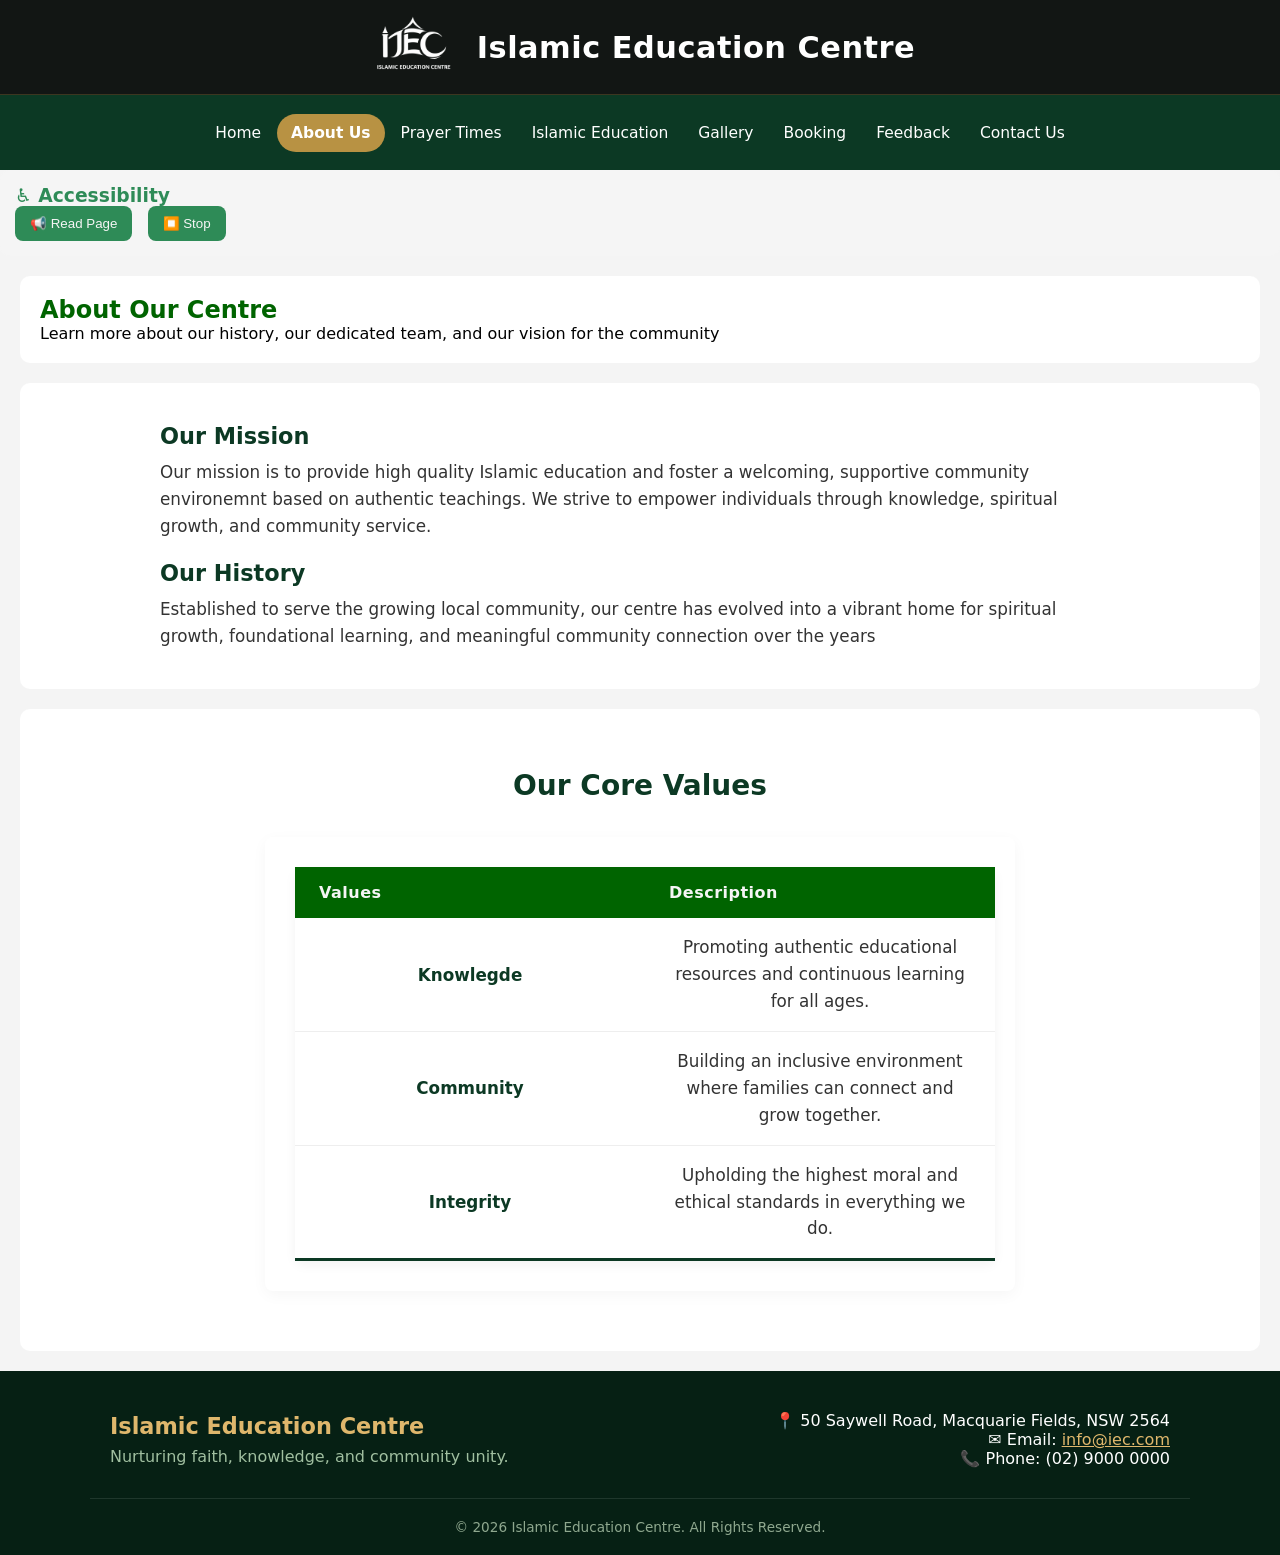
==== commit 6568d02c: "Add files via upload" ====
--- a/interactive media/about.html
+++ b/interactive media/about.html
@@ -79,8 +79,8 @@
             <table class="styled-table">
                 <thead>
                 <tr>
-                    <th>✨ Value</th>
-                    <th>📝 Description</th>
+                    <th>Values</th>
+                    <th>Description</th>
                 </tr>
                 </thead>
 
--- a/interactive media/style.css
+++ b/interactive media/style.css
@@ -11,7 +11,7 @@
     margin: 0 !important;
     padding: 0 !important;
     overflow-x: hidden; /**stops horizontal scroll issues**/
-    background-color: #fcfbf7;
+    background-color: #ffffff;
 }
 
 /**body**/
@@ -22,6 +22,7 @@
 }
 
 /*header*/
+
 .site-header {
     width: 100% !important;
     display: flex !important;
@@ -66,6 +67,7 @@
 }
 
 /*nav bar*/
+
 .main-navbar {
     background-color: #0c3924 !important;
     height: 75px !important;
@@ -101,6 +103,9 @@
     background-color: #b89243;
     font-weight: 600 !important;
 }
+
+
+/**INDEX HTML**
 
 /*hero section*/
 .hero-section {
@@ -135,11 +140,11 @@
 .hero.content {
     max-width: 800px;
     padding: 20px;
-    color: whitesmoke;
+    color: #ffffff;
 }
 
 .hero-content h2{
-    color: whitesmoke;
+    color: #ffffff;
     font-size: 2.8rem;
     margin-bottom: 15px;
     letter-spacing: 0.5px;
@@ -147,7 +152,7 @@
 
 .hero-content p{
     font-size: 1.2rem;
-    color: whitesmoke
+    color: #ffffff;
 }
 
 /*buttons*/
@@ -166,10 +171,14 @@
 
 /*sections*/
 section {
-    background-color:whitesmoke;
+    background-color:#ffffff;
     margin: 20px;
     padding: 20px;
     border-radius: 10px;
+}
+
+.services-section, .announcements-section, .quick-links-section, .prayer-section, .about-section {
+    background-color: whitesmoke !important;
 }
 
 /*headings*/
@@ -306,6 +315,70 @@
 .announcement-item h3 {
     color: #0c3924;
     margin: 0 !important;
+}
+
+/**index img slider**/
+.home-gallery-slider {
+    padding: 40px 0;
+    background-color: #ffffff;
+    text-align: center;
+    overflow: hidden;
+    border-top: 1px solid #ffffff;
+}
+
+.home-gallery-slider h2 {
+    color: #0c3924;
+    font-size: 1.8rem;
+    margin-bottom: 20px;
+}
+
+.slider-track-container {
+    width: 100%;
+    overflow: hidden;
+    position: relative;
+    padding: 10px 0;
+}
+
+.slider-track {
+    display: flex;
+    width: calc(250px * 12);
+    animation: scrollSlider 25s linear infinite;
+}
+
+.slider-track:hover {
+    animation-play-state: paused;
+}
+
+/**indiv slide styling**/
+.slide {
+    width: 230px;
+    height: 150px;
+    margin: 0 10px;
+    flex-shrink: 0;
+    border-radius: 8px;
+    overflow: hidden;
+    box-shadow: 0 4px 8px rgba( 0, 0, 0, 0.1);
+}
+
+.slide img {
+    width: 100%;
+    height: 100%;
+    object-fit: cover;
+    transition: transform 0.3s ease;
+}
+
+.slide img:hover {
+    transform: scale(1.05);
+}
+
+/**inf scrolling keyframe**/
+@keyframes scrollSlider {
+    0% {
+        transform: translateX(0);
+    }
+    100% {
+        transform: translateX(calc(-250px * 6));
+    }
 }
 
 /*adaptability to diff devices*/
@@ -387,6 +460,9 @@
     border: 0;
 }
 
+
+/**accessibility feature**/
+
 .accessibility {
     background-color: whitesmoke;
     padding: 15px;
@@ -453,6 +529,8 @@
     transform: translateY(-2px) !important;
     box-shadow: 0 4px 12px rgba(12, 57, 36, 0.15);
 }
+
+/**FOOTER**/
 
 .site-footer {
     width: 100% !important;
@@ -527,6 +605,10 @@
     }
 }
 
+
+
+/**ABOUT US PAGE**/
+
 /**about us page is centered on screens**/
 .content-block {
     max-width: 1000px;
@@ -611,6 +693,10 @@
     border-bottom: 2px solid #0c3924;
 }
 
+
+
+/**PRAYER PAGE**/
+
 /**layout spacing for prayer table**/
 .prayer-times-section {
     padding: 60px 0;
@@ -782,6 +868,11 @@
         gap: 20px
     }
 }
+
+
+
+
+/**BOOKING PAGE**/
 
 /**background padding to make it look better**/
 .booking-section {
@@ -883,6 +974,10 @@
     transform: scale(0.99);
 }
 
+
+
+/**ISLAMIC EDU PAGE**/
+
 /**edu page layout**/
 .education-hub {
     padding: 60px 0;
@@ -909,7 +1004,7 @@
 
 .spotlight-tag {
     display: inline-block;
-    background-color: #ffffff;
+    background-color: #dfb76c;
     color: #0c3924 !important;
     padding: 6px 16px;
     border-radius: 20px;
@@ -1034,6 +1129,11 @@
         font-size: 1.35rem;
     }
 }
+
+
+
+
+/**CONTACT US PAGE**/
 
 /**main section layout**/
 .contact-section {
@@ -1281,6 +1381,12 @@
     background-color: #125335 !important;
 }
 
+
+
+
+
+/**FEEDBACK PAGEE**/
+
 /**feedback header**/
 .feedback-header {
     max-width: 600px !important;
@@ -1311,4 +1417,243 @@
     line-height: 1.6 !important;
     margin-bottom: 10px !important;
     font-weight: 400 !important;
+}
+
+
+
+
+/**GALLERY PAGE**/
+
+.gallery-container {
+    max-width: 1100px;
+    margin: 0 auto;
+    padding: 20px;
+    text-align: center;
+}
+
+.gallery-container h2 {
+    color: #0c3924;
+    font-size: 2rem;
+    margin-bottom: 5px;
+}
+
+.gallery-container p {
+    color: #555555;
+    margin-bottom: 10px;
+}
+
+/**drop down filter**/
+.filter-dropdown-container {
+    margin-top: 22px;
+    margin-bottom: 20px;
+    text-align: center;
+}
+
+.filter-dropdown-container label {
+    color: #0c3924;
+    font-size: 1.1rem;
+    font-weight: 600;
+    margin-right: 8px;
+}
+
+.gallery-dropdown {
+    width: auto;
+    max-width: 220px;
+    padding: 5px 10px;
+    font-size: 0.95rem;
+    font-weight: 600;
+    color: #0c3924;
+    background-color: #ffffff;
+    border: 2px solid #0c3924;
+    border-radius: 6px;
+    cursor: pointer;
+    box-shadow: 0 2px 6px rgba( 0, 0, 0, 0.05);
+    transition: all 0.25s ease;
+}
+
+.gallery-dropdown:hover,
+.gallery-dropdown:focus {
+    border-color: #dfb76c;
+}
+
+/**slideshow**/
+.slideshow-container {
+    max-width: 900px;
+    position: relative;
+    margin: 0 auto 40px auto;
+    border-radius: 8px;
+    overflow: hidden;
+    box-shadow: 0 4px 12px rgba( 0, 0, 0, 0.15);
+}
+
+.mySlides {
+    display: none;
+}
+
+.mySlides img {
+    height: 380px;
+    object-fit: cover;
+}
+
+.prev, .next {
+    cursor: pointer;
+    position: absolute;
+    top: 50%;
+    width: auto;
+    margin-top: -21px;
+    padding: 15px;
+    color: whitesmoke;
+    font-weight: bold;
+    font-size: 18px;
+    border-radius: 0 3px 3px 0;
+    background-color: rgba(12, 57, 36, 0.6);
+}
+
+.next {
+    right: 0;
+    border-radius: 3px 0 0 3px;
+}
+
+.prev {
+    left: 0;
+}
+
+.prev:hover, .next:hover {
+    background-color: #b89243;
+    color: #0c3924;
+}
+
+.numbertext {
+    color: #f2f2f2;
+    font-size: 12px;
+    padding: 8px 12px;
+    position: absolute;
+    top: 0;
+    background-color: rgba( 0, 0, 0, 0.4);
+}
+
+.caption-text {
+    color: #ffffff;
+    font-size: 15px;
+    padding: 12px 15px;
+    position: absolute;
+    bottom: 0;
+    width: 100%;
+    text-align: center;
+    background: linear-gradient(transparent, rgba(12, 57, 36, 0.9));
+}
+
+.fade {
+    animation-name: fade;
+    animation-duration: 1.5s;
+}
+
+@keyframes fade {
+    from {opacity: .4;}
+    to {opacity: 1;}
+}
+
+.row {
+    display: flex;
+    flex-wrap: wrap;
+    margin: 0 -8px;
+}
+
+.column {
+    flex: 33%;
+    max-width: 33%;
+    padding: 0 8px;
+    box-sizing: border-box;
+    margin-bottom: 20px;
+    display: block;
+}
+
+.content {
+    background-color: whitesmoke;
+    padding: 10px;
+    border: 1px solid #eaeaea;
+    border-radius: 6px;
+    text-align: left;
+    box-shadow: 0 2px 6px rgba( 0, 0, 0, 0.05);
+}
+
+.content img {
+    width: 100%;
+    height: 180px;
+    object-fit: cover;
+    border-radius: 4px;
+    cursor: pointer;
+    transition: 0.3s;
+}
+
+.content img:hover {
+    opacity: 0.85;
+}
+
+.content h4 {
+    color: #0c3924;
+    margin: 10px 0 5px 0;
+}
+
+.content p {
+    color: #666666;
+    font-size: 0.9rem;
+    margin: 0;
+}
+
+.modal {
+    display: none;
+    position: fixed;
+    z-index: 1000;
+    padding-top: 80px;
+    left: 0;
+    top: 0;
+    width: 100%;
+    height: 100%;
+    overflow: auto;
+    background-color: rgba( 0, 0, 0, 0.85);
+}
+
+#modalCaption {
+    margin: auto;
+    display: block;
+    width: 80%;
+    text-align: center;
+    color: #b89243;
+    padding: 10px 0;
+    font-weight: bold;
+    font-size: 1.2rem;
+}
+
+.model-content {
+    margin: auto;
+    display: block;
+    width: 80%;
+    max-width: 700px;
+    max-height: 80vh;
+    object-fit: contain;
+    border-radius: 8px;
+    box-shadow: 0 4px 20px rgba( 0, 0, 0, 0.5);
+}
+
+.close {
+    position: absolute;
+    top: 25px;
+    right: 35px;
+    color: #f1f1f1;
+    font-size: 40px;
+    font-weight: bold;
+    cursor: pointer;
+}
+
+.close:hover {
+    color: #b89243;
+}
+
+/**responsive scaling**/
+@media screen and (max-width: 768px) {
+    .column {
+        flex: 100%;
+        max-width: 100%;
+    }    
 }
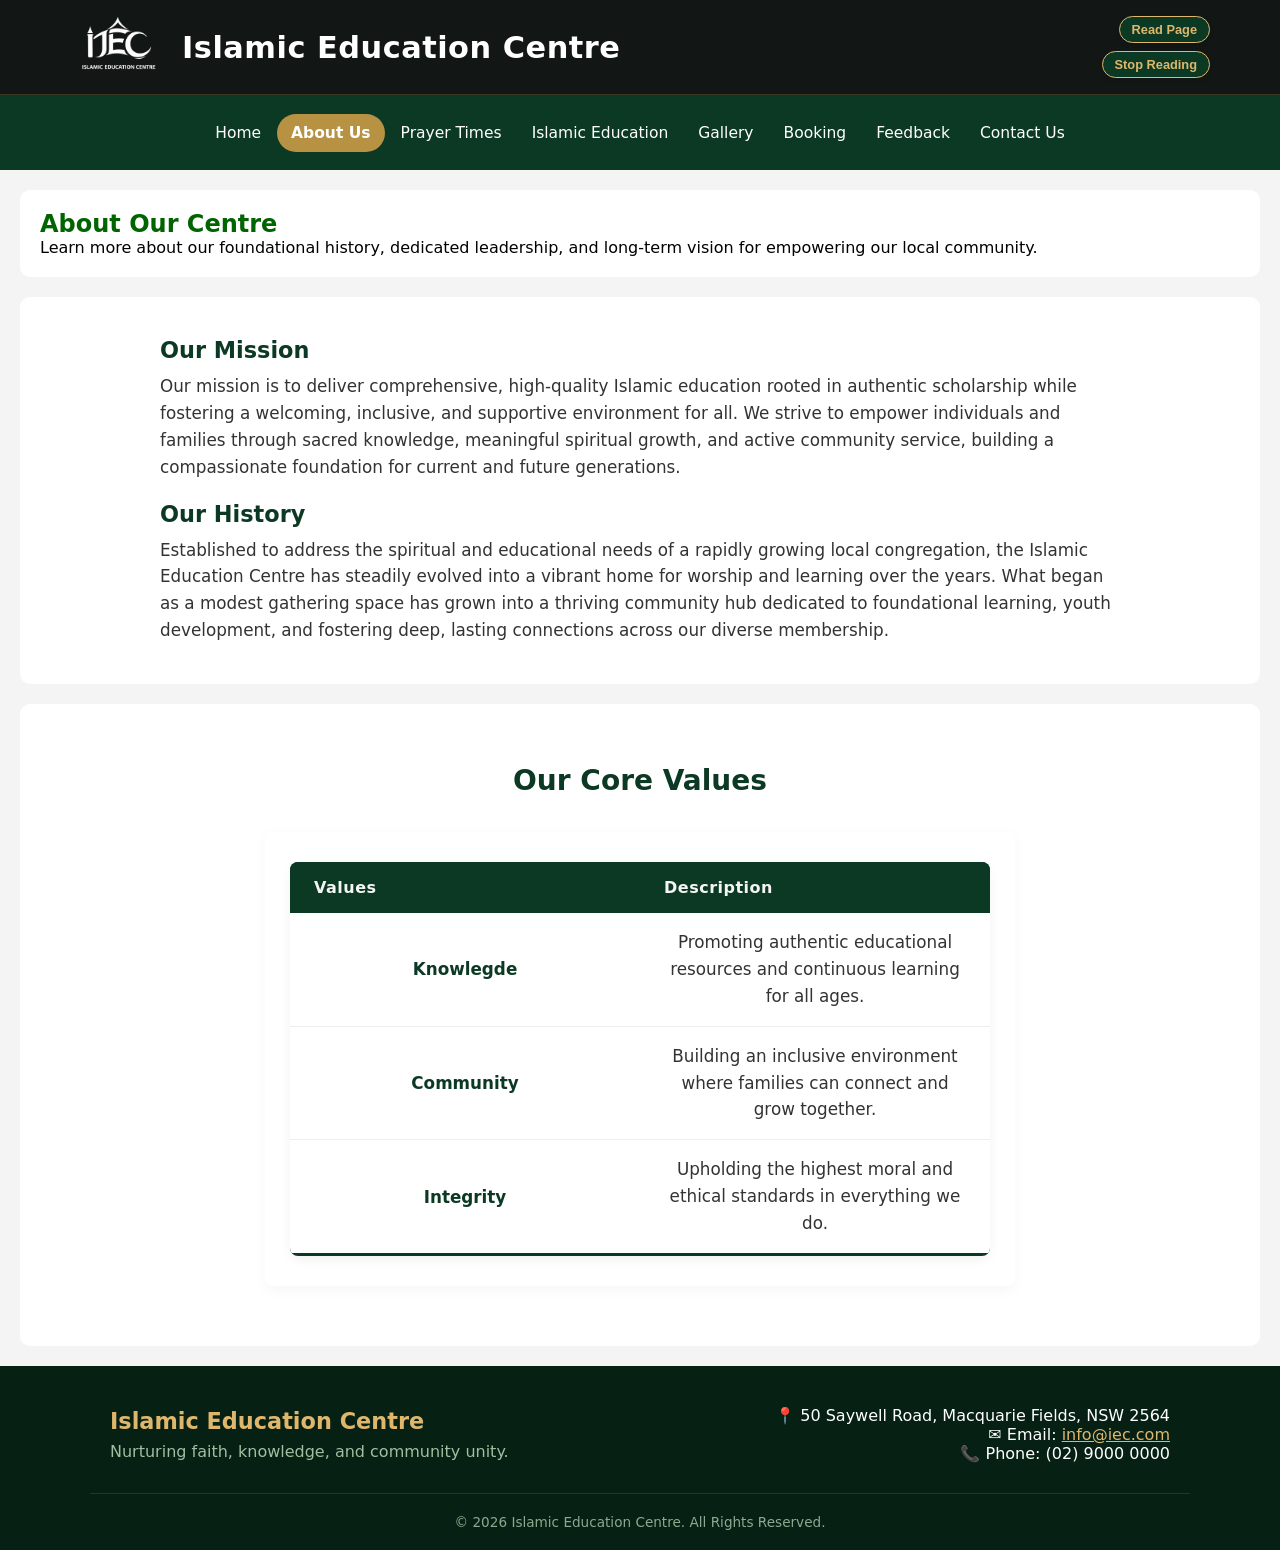
==== commit 5e59007c: "Add files via upload" ====
--- a/interactive media/about.html
+++ b/interactive media/about.html
@@ -22,6 +22,11 @@
                     <img src="IEC LOGO - Copy.png" class="top-logo-img">
                     <h1 class="top-title-text">Islamic Education Centre</h1>
                 </div>
+
+                 <div class="top-accessibility">
+                     <button type="button" class="access-btn read-btn" onclick="readPage()"> Read Page</button>
+                     <button type="button" class="access-btn stop-btn" onclick="stopReading()"> Stop Reading</button>
+                </div>
             </div>
         </div>
 
@@ -41,30 +46,23 @@
 
     <main>
 
-        
-        <div class="accessibility">
-            <h3>♿ Accessibility</h3>
-            <button onclick="readPage()">📢 Read Page</button>
-            <button onclick="stopReading()">⏹️ Stop</button>
-        </div>
-
         <section class="page-banner">
             <h2>About Our Centre</h2>
-            <p>Learn more about our history, our dedicated team, and our vision for the community</p>
+            <p>Learn more about our foundational history, dedicated leadership, and long-term vision for empowering our local community.</p>
         </section>
 
         <section class="about-content">
             <div class="content-block">
                 <h3>Our Mission</h3>
                 <p>
-                    Our mission is to provide high quality Islamic education and foster a welcoming, supportive community environemnt based on authentic teachings. We strive to empower individuals through knowledge, spiritual growth, and community service.
+                    Our mission is to deliver comprehensive, high-quality Islamic education rooted in authentic scholarship while fostering a welcoming, inclusive, and supportive environment for all. We strive to empower individuals and families through sacred knowledge, meaningful spiritual growth, and active community service, building a compassionate foundation for current and future generations.
                 </p>
             </div>
 
             <div class="content-block">
                 <h3>Our History</h3>
                 <p>
-                    Established to serve the growing local community, our centre has evolved into a vibrant home for spiritual growth, foundational learning, and meaningful community connection over the years
+                    Established to address the spiritual and educational needs of a rapidly growing local congregation, the Islamic Education Centre has steadily evolved into a vibrant home for worship and learning over the years. What began as a modest gathering space has grown into a thriving community hub dedicated to foundational learning, youth development, and fostering deep, lasting connections across our diverse membership.
                 </p>
             </div>
         </section>
--- a/interactive media/style.css
+++ b/interactive media/style.css
@@ -155,9 +155,10 @@
     color: #ffffff;
 }
 
+
 /*buttons*/
 .button {
-    background-color: gold;
+    background-color: #ebbc64b8;
     color: black;
     padding: 10px 20px;
     border-radius: 5px;
@@ -166,7 +167,7 @@
 }
 
 .button:hover {
-    background-color: orange;
+    background-color: #dfb76c;
 }
 
 /*sections*/
@@ -190,14 +191,15 @@
 table {
     width: 100%;
     max-width: 700px;
-    margin: 30px;
+    margin: 30px auto;
     border-collapse: collapse;
     box-shadow: 0 4px 12px rgba( 0, 0, 0, 0.05);
+    overflow: hidden;
     border-radius: 8px;
 }
 
 th {
-    background-color: darkgreen;
+    background-color: #0c3924;
     color: whitesmoke;
     padding: 16px;
     font-size: 1rem;
@@ -434,6 +436,7 @@
     padding: 20px;
     margin-top: 20px;
 }
+
 
 /*mobile view*/
 @media (max-width: 768px) {
@@ -463,37 +466,43 @@
 
 /**accessibility feature**/
 
-.accessibility {
-    background-color: whitesmoke;
-    padding: 15px;
-    border-radius: 10px;
-    margin-bottom: 20px;
-}
-
-.accessibility h3 {
-    margin-top: 0;
-    color: #2e8b57;
-}
-
-.accessibility button {
-    background-color: #2e8b57;
-    color: whitesmoke;
-    border: none;
-    padding: 10px 15px;
-    border-radius: 8px;
+.top-accessibility {
+    display: flex;
+    flex-direction: column;
+    align-items: flex-end;
+    gap: 8px;
+    margin-left: auto;
+}
+
+.access-btn {
+    background-color: #0c3924;
+    color: #dfb76c;
+    border: 1px solid #dfb76c;
+    padding: 5px 12px;
+    border-radius: 15px;
+    font-size: 0.8rem;
+    font-weight: 600;
     cursor: pointer;
-    margin-right: 10px;
-}
-
-.accessibility button:hover {
-    background-color: #1b5e20;
-}
+    transition: all 0.3s ease;
+    display: inline-flex;
+    align-items: center;
+    gap: 6px;
+    box-shadow: 0 2px 5px rgba( 0, 0, 0, 0.1);
+}
+
+.access-btn:hover {
+    background-color: #dfb76c;
+    color: #0c3924;
+    transform: translateY(-1px);
+}
+
 
 /**quick link layout style**/
 .quick-links-section {
     padding: 60px;
     background-color: #fcfbf7;
     text-align: center;
+    text-decoration: none;
 }
 
 .quick-links-intro {
@@ -506,7 +515,7 @@
 
 .link-btn-grid {
     display: flex;
-    justify-content: centre;
+    justify-content: center;
     gap: 15px;
     flex-wrap: wrap;
     margin-top: 20px;
@@ -521,6 +530,7 @@
     border-radius: 6px;
     border: 2px solid #0c3924;
     box-shadow: 0 2px 6px rgba(0, 0, 0, 0.02);
+    text-decoration: none;
 }
 
 .link-btn:hover {
@@ -987,8 +997,9 @@
 
 .education-hub .content-container {
     max-width: 1100px;
-    margin: 0;
+    margin: 0 auto;
     padding: 0 20px;
+    align-items: center;
 }
 
 /**spotlight box**/
@@ -1068,6 +1079,7 @@
     display: flex;
     flex-direction: column;
     justify-content: space-between;
+    transition: transform 0.25s ease, box-shadow 0.25s ease;
 }
 
 .info-card:hover {
@@ -1080,7 +1092,7 @@
     border-left: 4px solid #0c3924;
 }
 
-.haditd-card {
+.hadith-card {
     border-left: 4px solid #dfb76c;
 }
 
@@ -1117,6 +1129,8 @@
     margin: 0;
     font-style: italic;
 }
+
+
 
 /**mobile resposive adaptability**/
 @media (max-width: 768px) {
